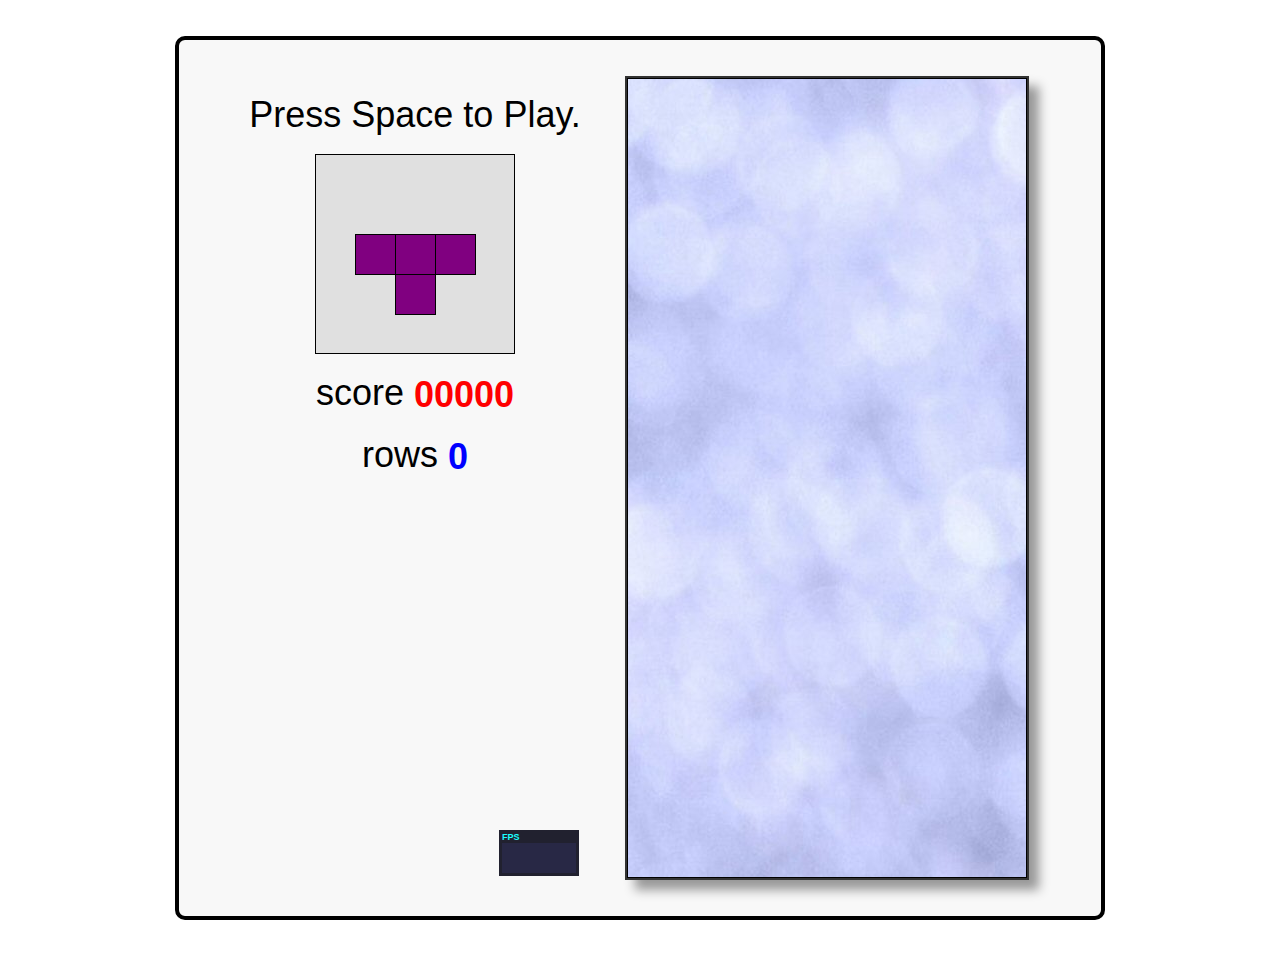
==== tetris/index.html @ 67fc036f "Latest Stuff" ====
<!DOCTYPE html>
<html>
<head>
  <title>Javascript Tetris</title>
  <style>
    body      { font-family: Helvetica, sans-serif; }
    #tetris   { margin: 1em auto; padding: 1em; border: 4px solid black; border-radius: 10px; background-color: #F8F8F8; }
    #stats    { display: inline-block; vertical-align: top; }
    #canvas   { display: inline-block; vertical-align: top; background: url(texture.jpg); box-shadow: 10px 10px 10px #999; border: 2px solid #333; }
    #menu     { display: inline-block; vertical-align: top; position: relative; }
    #menu p   { margin: 0.5em 0; text-align: center; }
    #menu p a { text-decoration: none; color: black; }
    #upcoming { display: block; margin: 0 auto; background-color: #E0E0E0; }
    #score    { color: red; font-weight: bold; vertical-align: middle; }
    #rows     { color: blue; font-weight: bold; vertical-align: middle; }
    #stats    { position: absolute; bottom: 0em; right: 1em; }
    @media screen and (min-width:   0px) and (min-height:   0px)  { #tetris { font-size: 0.75em; width: 250px; } #menu { width: 100px; height: 200px; } #upcoming { width:  50px; height:  50px; } #canvas { width: 100px; height: 200px; } } /* 10px chunks */
    @media screen and (min-width: 400px) and (min-height: 400px)  { #tetris { font-size: 1.00em; width: 350px; } #menu { width: 150px; height: 300px; } #upcoming { width:  75px; height:  75px; } #canvas { width: 150px; height: 300px; } } /* 15px chunks */
    @media screen and (min-width: 500px) and (min-height: 500px)  { #tetris { font-size: 1.25em; width: 450px; } #menu { width: 200px; height: 400px; } #upcoming { width: 100px; height: 100px; } #canvas { width: 200px; height: 400px; } } /* 20px chunks */
    @media screen and (min-width: 600px) and (min-height: 600px)  { #tetris { font-size: 1.50em; width: 550px; } #menu { width: 250px; height: 500px; } #upcoming { width: 125px; height: 125px; } #canvas { width: 250px; height: 500px; } } /* 25px chunks */
    @media screen and (min-width: 700px) and (min-height: 700px)  { #tetris { font-size: 1.75em; width: 650px; } #menu { width: 300px; height: 600px; } #upcoming { width: 150px; height: 150px; } #canvas { width: 300px; height: 600px; } } /* 30px chunks */
    @media screen and (min-width: 800px) and (min-height: 800px)  { #tetris { font-size: 2.00em; width: 750px; } #menu { width: 350px; height: 700px; } #upcoming { width: 175px; height: 175px; } #canvas { width: 350px; height: 700px; } } /* 35px chunks */
    @media screen and (min-width: 900px) and (min-height: 900px)  { #tetris { font-size: 2.25em; width: 850px; } #menu { width: 400px; height: 800px; } #upcoming { width: 200px; height: 200px; } #canvas { width: 400px; height: 800px; } } /* 40px chunks */
  </style>
</head>

<body>

  <div id="tetris">
    <div id="menu">
      <p id="start"><a href="javascript:play();">Press Space to Play.</a></p>
      <p><canvas id="upcoming"></canvas></p>
      <p>score <span id="score">00000</span></p>
      <p>rows <span id="rows">0</span></p>
    </div>
    <canvas id="canvas">
      Sorry, this example cannot be run because your browser does not support the &lt;canvas&gt; element
    </canvas>
  </div>

  <script src="stats.js"></script>
  <script>

    //-------------------------------------------------------------------------
    // base helper methods
    //-------------------------------------------------------------------------

    function get(id)        { return document.getElementById(id);  }
    function hide(id)       { get(id).style.visibility = 'hidden'; }
    function show(id)       { get(id).style.visibility = null;     }
    function html(id, html) { get(id).innerHTML = html;            }

    function timestamp()           { return new Date().getTime();                             }
    function random(min, max)      { return (min + (Math.random() * (max - min)));            }
    function randomChoice(choices) { return choices[Math.round(random(0, choices.length-1))]; }

    if (!window.requestAnimationFrame) { // http://paulirish.com/2011/requestanimationframe-for-smart-animating/
      window.requestAnimationFrame = window.webkitRequestAnimationFrame ||
                                     window.mozRequestAnimationFrame    ||
                                     window.oRequestAnimationFrame      ||
                                     window.msRequestAnimationFrame     ||
                                     function(callback, element) {
                                       window.setTimeout(callback, 1000 / 60);
                                     }
    }

    //-------------------------------------------------------------------------
    // game constants
    //-------------------------------------------------------------------------

    var KEY     = { ESC: 27, SPACE: 32, LEFT: 37, UP: 38, RIGHT: 39, DOWN: 40 },
        DIR     = { UP: 0, RIGHT: 1, DOWN: 2, LEFT: 3, MIN: 0, MAX: 3 },
        stats   = new Stats(),
        canvas  = get('canvas'),
        ctx     = canvas.getContext('2d'),
        ucanvas = get('upcoming'),
        uctx    = ucanvas.getContext('2d'),
        speed   = { start: 0.6, decrement: 0.005, min: 0.1 }, // how long before piece drops by 1 row (seconds)
        nx      = 10, // width of tetris court (in blocks)
        ny      = 20, // height of tetris court (in blocks)
        nu      = 5;  // width/height of upcoming preview (in blocks)

    //-------------------------------------------------------------------------
    // game variables (initialized during reset)
    //-------------------------------------------------------------------------

    var dx, dy,        // pixel size of a single tetris block
        blocks,        // 2 dimensional array (nx*ny) representing tetris court - either empty block or occupied by a 'piece'
        actions,       // queue of user actions (inputs)
        playing,       // true|false - game is in progress
        dt,            // time since starting this game
        current,       // the current piece
        next,          // the next piece
        score,         // the current score
        vscore,        // the currently displayed score (it catches up to score in small chunks - like a spinning slot machine)
        rows,          // number of completed rows in the current game
        step;          // how long before current piece drops by 1 row

    //-------------------------------------------------------------------------
    // tetris pieces
    //
    // blocks: each element represents a rotation of the piece (0, 90, 180, 270)
    //         each element is a 16 bit integer where the 16 bits represent
    //         a 4x4 set of blocks, e.g. j.blocks[0] = 0x44C0
    //
    //             0100 = 0x4 << 3 = 0x4000
    //             0100 = 0x4 << 2 = 0x0400
    //             1100 = 0xC << 1 = 0x00C0
    //             0000 = 0x0 << 0 = 0x0000
    //                               ------
    //                               0x44C0
    //
    //-------------------------------------------------------------------------

    var i = { size: 4, blocks: [0x0F00, 0x2222, 0x00F0, 0x4444], color: 'cyan'   };
    var j = { size: 3, blocks: [0x44C0, 0x8E00, 0x6440, 0x0E20], color: 'blue'   };
    var l = { size: 3, blocks: [0x4460, 0x0E80, 0xC440, 0x2E00], color: 'orange' };
    var o = { size: 2, blocks: [0xCC00, 0xCC00, 0xCC00, 0xCC00], color: 'yellow' };
    var s = { size: 3, blocks: [0x06C0, 0x8C40, 0x6C00, 0x4620], color: 'green'  };
    var t = { size: 3, blocks: [0x0E40, 0x4C40, 0x4E00, 0x4640], color: 'purple' };
    var z = { size: 3, blocks: [0x0C60, 0x4C80, 0xC600, 0x2640], color: 'red'    };

    //------------------------------------------------
    // do the bit manipulation and iterate through each
    // occupied block (x,y) for a given piece
    //------------------------------------------------
    function eachblock(type, x, y, dir, fn) {
      var bit, result, row = 0, col = 0, blocks = type.blocks[dir];
      for(bit = 0x8000 ; bit > 0 ; bit = bit >> 1) {
        if (blocks & bit) {
          fn(x + col, y + row);
        }
        if (++col === 4) {
          col = 0;
          ++row;
        }
      }
    }

    //-----------------------------------------------------
    // check if a piece can fit into a position in the grid
    //-----------------------------------------------------
    function occupied(type, x, y, dir) {
      var result = false
      eachblock(type, x, y, dir, function(x, y) {
        if ((x < 0) || (x >= nx) || (y < 0) || (y >= ny) || getBlock(x,y))
          result = true;
      });
      return result;
    }

    function unoccupied(type, x, y, dir) {
      return !occupied(type, x, y, dir);
    }

    //-----------------------------------------
    // start with 4 instances of each piece and
    // pick randomly until the 'bag is empty'
    //-----------------------------------------
    var pieces = [];
    function randomPiece() {
      if (pieces.length == 0)
        pieces = [i,i,i,i,j,j,j,j,l,l,l,l,o,o,o,o,s,s,s,s,t,t,t,t,z,z,z,z];
      var type = pieces.splice(random(0, pieces.length-1), 1)[0];
      return { type: type, dir: DIR.UP, x: Math.round(random(0, nx - type.size)), y: 0 };
    }


    //-------------------------------------------------------------------------
    // GAME LOOP
    //-------------------------------------------------------------------------

    function run() {

      showStats(); // initialize FPS counter
      addEvents(); // attach keydown and resize events

      var last = now = timestamp();
      function frame() {
        now = timestamp();
        update(Math.min(1, (now - last) / 1000.0)); // using requestAnimationFrame have to be able to handle large delta's caused when it 'hibernates' in a background or non-visible tab
        draw();
        stats.update();
        last = now;
        requestAnimationFrame(frame, canvas);
      }

      resize(); // setup all our sizing information
      reset();  // reset the per-game variables
      frame();  // start the first frame

    }

    function showStats() {
      stats.domElement.id = 'stats';
      get('menu').appendChild(stats.domElement);
    }

    function addEvents() {
      document.addEventListener('keydown', keydown, false);
      window.addEventListener('resize', resize, false);
    }

    function resize(event) {
      canvas.width   = canvas.clientWidth;  // set canvas logical size equal to its physical size
      canvas.height  = canvas.clientHeight; // (ditto)
      ucanvas.width  = ucanvas.clientWidth;
      ucanvas.height = ucanvas.clientHeight;
      dx = canvas.width  / nx; // pixel size of a single tetris block
      dy = canvas.height / ny; // (ditto)
      invalidate();
      invalidateNext();
    }

    function keydown(ev) {
      var handled = false;
      if (playing) {
        switch(ev.keyCode) {
          case KEY.LEFT:   actions.push(DIR.LEFT);  handled = true; break;
          case KEY.RIGHT:  actions.push(DIR.RIGHT); handled = true; break;
          case KEY.UP:     actions.push(DIR.UP);    handled = true; break;
          case KEY.DOWN:   actions.push(DIR.DOWN);  handled = true; break;
          case KEY.ESC:    lose();                  handled = true; break;
        }
      }
      else if (ev.keyCode == KEY.SPACE) {
        play();
        handled = true;
      }
      if (handled)
        ev.preventDefault(); // prevent arrow keys from scrolling the page (supported in IE9+ and all other browsers)
    }

    //-------------------------------------------------------------------------
    // GAME LOGIC
    //-------------------------------------------------------------------------

    function play() { hide('start'); reset();          playing = true;  }
    function lose() { show('start'); setVisualScore(); playing = false; }

    function setVisualScore(n)      { vscore = n || score; invalidateScore(); }
    function setScore(n)            { score = n; setVisualScore(n);  }
    function addScore(n)            { score = score + n;   }
    function clearScore()           { setScore(0); }
    function clearRows()            { setRows(0); }
    function setRows(n)             { rows = n; step = Math.max(speed.min, speed.start - (speed.decrement*rows)); invalidateRows(); }
    function addRows(n)             { setRows(rows + n); }
    function getBlock(x,y)          { return (blocks && blocks[x] ? blocks[x][y] : null); }
    function setBlock(x,y,type)     { blocks[x] = blocks[x] || []; blocks[x][y] = type; invalidate(); }
    function clearBlocks()          { blocks = []; invalidate(); }
    function clearActions()         { actions = []; }
    function setCurrentPiece(piece) { current = piece || randomPiece(); invalidate();     }
    function setNextPiece(piece)    { next    = piece || randomPiece(); invalidateNext(); }

    function reset() {
      dt = 0;
      clearActions();
      clearBlocks();
      clearRows();
      clearScore();
      setCurrentPiece(next);
      setNextPiece();
    }

    function update(idt) {
      if (playing) {
        if (vscore < score)
          setVisualScore(vscore + 1);
        handle(actions.shift());
        dt = dt + idt;
        if (dt > step) {
          dt = dt - step;
          drop();
        }
      }
    }

    function handle(action) {
      switch(action) {
        case DIR.LEFT:  move(DIR.LEFT);  break;
        case DIR.RIGHT: move(DIR.RIGHT); break;
        case DIR.UP:    rotate();        break;
        case DIR.DOWN:  drop();          break;
      }
    }

    function move(dir) {
      var x = current.x, y = current.y;
      switch(dir) {
        case DIR.RIGHT: x = x + 1; break;
        case DIR.LEFT:  x = x - 1; break;
        case DIR.DOWN:  y = y + 1; break;
      }
      if (unoccupied(current.type, x, y, current.dir)) {
        current.x = x;
        current.y = y;
        invalidate();
        return true;
      }
      else {
        return false;
      }
    }

    function rotate() {
      var newdir = (current.dir == DIR.MAX ? DIR.MIN : current.dir + 1);
      if (unoccupied(current.type, current.x, current.y, newdir)) {
        current.dir = newdir;
        invalidate();
      }
    }

    function drop() {
      if (!move(DIR.DOWN)) {
        addScore(10);
        dropPiece();
        removeLines();
        setCurrentPiece(next);
        setNextPiece(randomPiece());
        clearActions();
        if (occupied(current.type, current.x, current.y, current.dir)) {
          lose();
        }
      }
    }

    function dropPiece() {
      eachblock(current.type, current.x, current.y, current.dir, function(x, y) {
        setBlock(x, y, current.type);
      });
    }

    function removeLines() {
      var x, y, complete, n = 0;
      for(y = ny ; y > 0 ; --y) {
        complete = true;
        for(x = 0 ; x < nx ; ++x) {
          if (!getBlock(x, y))
            complete = false;
        }
        if (complete) {
          removeLine(y);
          y = y + 1; // recheck same line
          n++;
        }
      }
      if (n > 0) {
        addRows(n);
        addScore(100*Math.pow(2,n-1)); // 1: 100, 2: 200, 3: 400, 4: 800
      }
    }

    function removeLine(n) {
      var x, y;
      for(y = n ; y >= 0 ; --y) {
        for(x = 0 ; x < nx ; ++x)
          setBlock(x, y, (y == 0) ? null : getBlock(x, y-1));
      }
    }

    //-------------------------------------------------------------------------
    // RENDERING
    //-------------------------------------------------------------------------

    var invalid = {};

    function invalidate()         { invalid.court  = true; }
    function invalidateNext()     { invalid.next   = true; }
    function invalidateScore()    { invalid.score  = true; }
    function invalidateRows()     { invalid.rows   = true; }

    function draw() {
      ctx.save();
      ctx.lineWidth = 1;
      ctx.translate(0.5, 0.5); // for crisp 1px black lines
      drawCourt();
      drawNext();
      drawScore();
      drawRows();
      ctx.restore();
    }

    function drawCourt() {
      if (invalid.court) {
        ctx.clearRect(0, 0, canvas.width, canvas.height);
        if (playing)
          drawPiece(ctx, current.type, current.x, current.y, current.dir);
        var x, y, block;
        for(y = 0 ; y < ny ; y++) {
          for (x = 0 ; x < nx ; x++) {
            if (block = getBlock(x,y))
              drawBlock(ctx, x, y, block.color);
          }
        }
        ctx.strokeRect(0, 0, nx*dx - 1, ny*dy - 1); // court boundary
        invalid.court = false;
      }
    }

    function drawNext() {
      if (invalid.next) {
        var padding = (nu - next.type.size) / 2; // half-arsed attempt at centering next piece display
        uctx.save();
        uctx.translate(0.5, 0.5);
        uctx.clearRect(0, 0, nu*dx, nu*dy);
        drawPiece(uctx, next.type, padding, padding, next.dir);
        uctx.strokeStyle = 'black';
        uctx.strokeRect(0, 0, nu*dx - 1, nu*dy - 1);
        uctx.restore();
        invalid.next = false;
      }
    }

    function drawScore() {
      if (invalid.score) {
        html('score', ("00000" + Math.floor(vscore)).slice(-5));
        invalid.score = false;
      }
    }

    function drawRows() {
      if (invalid.rows) {
        html('rows', rows);
        invalid.rows = false;
      }
    }

    function drawPiece(ctx, type, x, y, dir) {
      eachblock(type, x, y, dir, function(x, y) {
        drawBlock(ctx, x, y, type.color);
      });
    }

    function drawBlock(ctx, x, y, color) {
      ctx.fillStyle = color;
      ctx.fillRect(x*dx, y*dy, dx, dy);
      ctx.strokeRect(x*dx, y*dy, dx, dy)
    }

    //-------------------------------------------------------------------------
    // FINALLY, lets run the game
    //-------------------------------------------------------------------------

    run();

  </script>

</body>
</html>
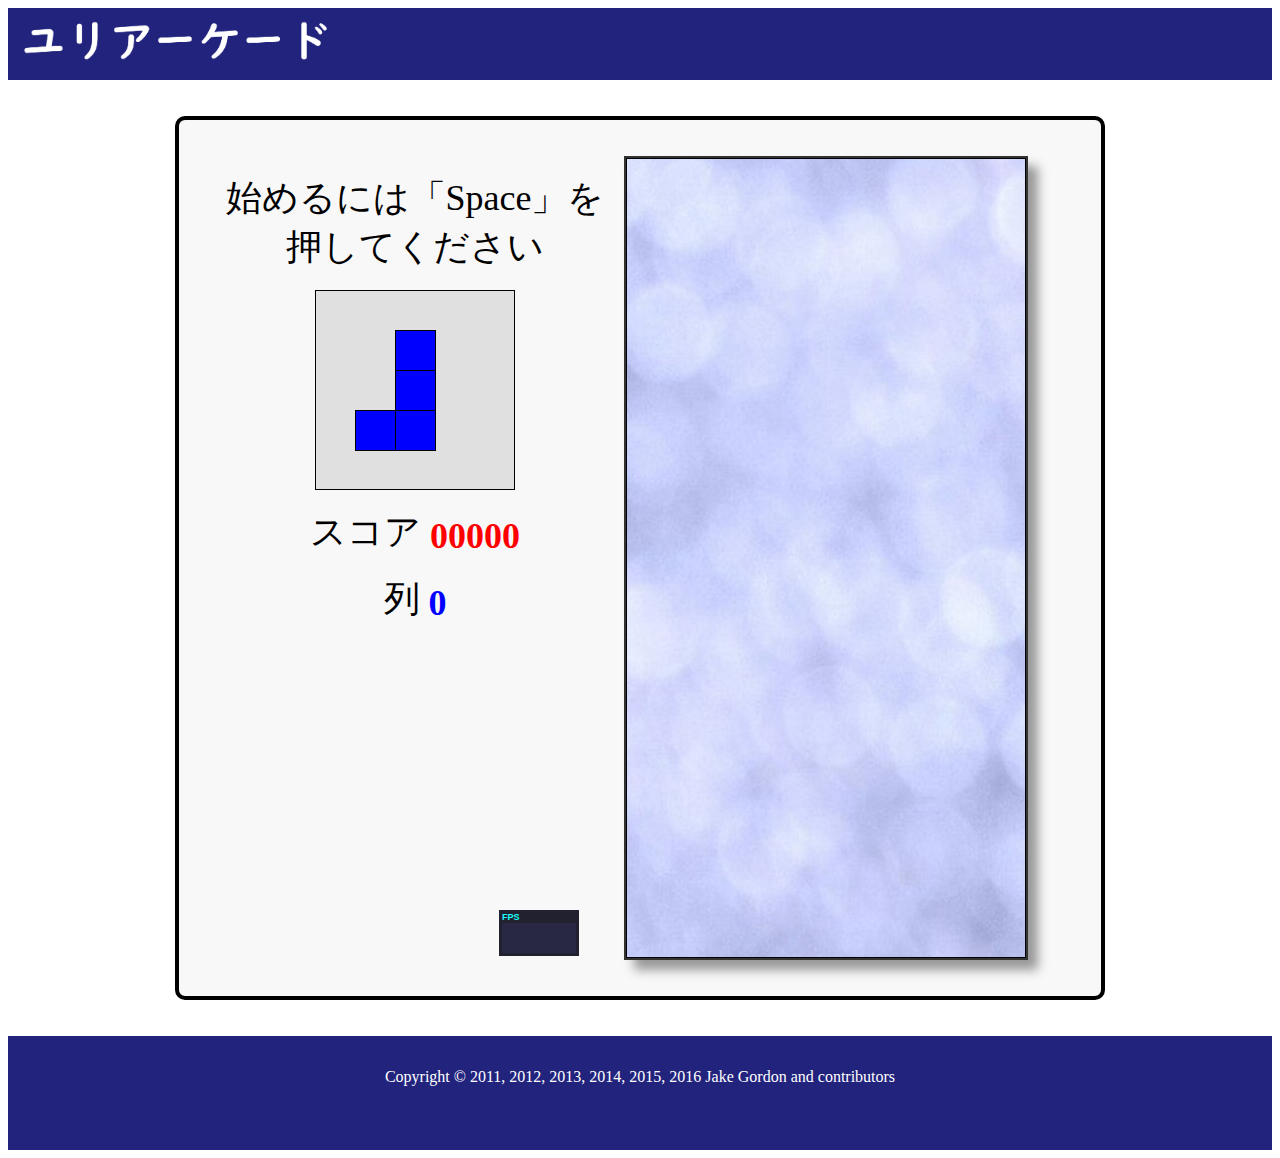
==== commit 0b72de72: "Updated Games" ====
--- a/tetris/index.html
+++ b/tetris/index.html
@@ -1,9 +1,19 @@
 <!DOCTYPE html>
-<html>
+<html lang="ja">
+<!--
+  LICENSE: see License
+  Commented out code are what was originally written
+-->
 <head>
-  <title>Javascript Tetris</title>
+  <title><!--Javascript Tetris11-->テトリス</title>
   <style>
-    body      { font-family: Helvetica, sans-serif; }
+    /* Original CSS */
+    @import "../style.css"; 
+    .tetris-gameboard {
+      height: 100%;
+    }
+    /* ------------ */
+    /*body      { font-family: Helvetica, sans-serif; }*/
     #tetris   { margin: 1em auto; padding: 1em; border: 4px solid black; border-radius: 10px; background-color: #F8F8F8; }
     #stats    { display: inline-block; vertical-align: top; }
     #canvas   { display: inline-block; vertical-align: top; background: url(texture.jpg); box-shadow: 10px 10px 10px #999; border: 2px solid #333; }
@@ -25,17 +35,28 @@
 </head>
 
 <body>
-
-  <div id="tetris">
-    <div id="menu">
-      <p id="start"><a href="javascript:play();">Press Space to Play.</a></p>
-      <p><canvas id="upcoming"></canvas></p>
-      <p>score <span id="score">00000</span></p>
-      <p>rows <span id="rows">0</span></p>
+  <!--------------Original------------------->
+  <header>
+    <script>
+        function homeClick(url){
+            location = url;
+        }
+    </script>
+    <img title="logo" class="logo" alt="logo" src="../logo.png" onclick="homeClick('../main.html')">
+  </header>
+  <!----------------------------------------->
+  <div class="tetris-gameboard">  <!--Added a div-->
+    <div id="tetris">
+      <div id="menu">
+        <p id="start"><a href="javascript:play();"><!--Press Space to Play.-->始めるには「Space」を押してください</a></p>
+        <p><canvas id="upcoming"></canvas></p>
+        <p><!--score-->スコア <span id="score">00000</span></p>
+        <p><!--rows-->列 <span id="rows">0</span></p>
+      </div>
+      <canvas id="canvas">
+        Sorry, this example cannot be run because your browser does not support the &lt;canvas&gt; element
+      </canvas>
     </div>
-    <canvas id="canvas">
-      Sorry, this example cannot be run because your browser does not support the &lt;canvas&gt; element
-    </canvas>
   </div>
 
   <script src="stats.js"></script>
@@ -445,5 +466,10 @@
 
   </script>
 
+  <!--------------Original------------------->
+  <footer>
+    Copyright © 2011, 2012, 2013, 2014, 2015, 2016 Jake Gordon and contributors
+  </footer>
+  <!----------------------------------------->
 </body>
 </html>
